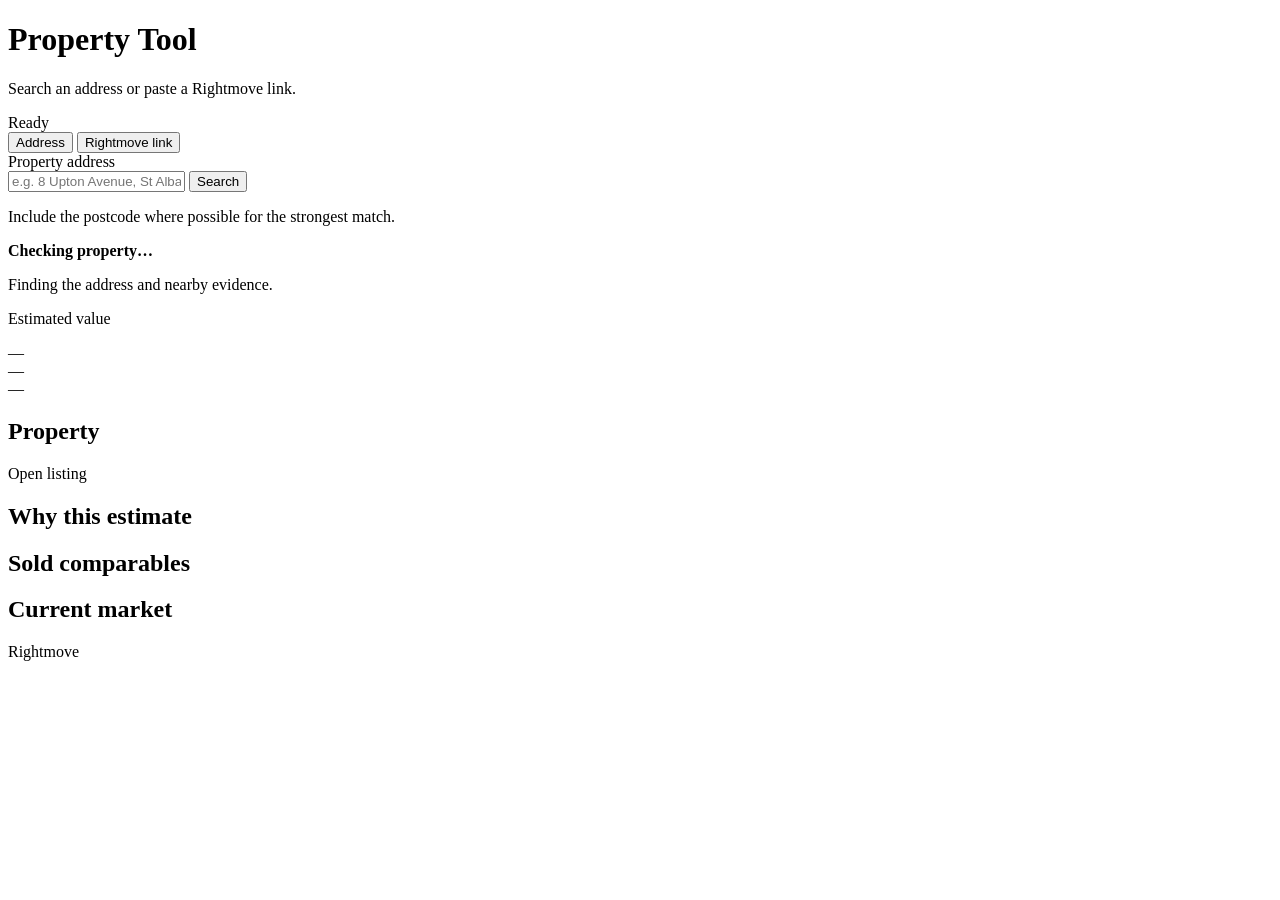
==== index.html @ b14921f9 "Add mobile Property Tool interface" ====
<!doctype html>
<html lang="en">
<head>
  <meta charset="utf-8" />
  <meta name="viewport" content="width=device-width,initial-scale=1,viewport-fit=cover" />
  <meta name="theme-color" content="#111827" />
  <meta name="apple-mobile-web-app-capable" content="yes" />
  <meta name="apple-mobile-web-app-status-bar-style" content="default" />
  <meta name="apple-mobile-web-app-title" content="Property Tool" />
  <title>Property Tool</title>
  <link rel="stylesheet" href="styles.css" />
</head>
<body>
  <main class="shell">
    <header class="topbar">
      <div>
        <h1>Property Tool</h1>
        <p>Search an address or paste a Rightmove link.</p>
      </div>
      <span class="status-pill" id="appStatus">Ready</span>
    </header>

    <section class="search-card">
      <div class="mode-tabs" role="tablist">
        <button class="mode-tab active" data-mode="address" type="button">Address</button>
        <button class="mode-tab" data-mode="rightmove" type="button">Rightmove link</button>
      </div>

      <form id="searchForm">
        <label id="inputLabel" for="searchInput">Property address</label>
        <div class="search-row">
          <input id="searchInput" autocomplete="street-address" autocapitalize="words" placeholder="e.g. 8 Upton Avenue, St Albans, AL3 5EW" />
          <button class="primary" id="searchButton" type="submit">Search</button>
        </div>
      </form>
      <div id="suggestions" class="suggestions hidden"></div>
      <p class="helper" id="helperText">Include the postcode where possible for the strongest match.</p>
    </section>

    <section id="loadingCard" class="card hidden">
      <div class="loader"></div>
      <div>
        <strong id="loadingTitle">Checking property…</strong>
        <p id="loadingText">Finding the address and nearby evidence.</p>
      </div>
    </section>

    <section id="errorCard" class="card error hidden"></section>

    <section id="results" class="results hidden">
      <article class="hero-card">
        <div>
          <p class="eyebrow">Estimated value</p>
          <div class="estimate" id="estimateMid">—</div>
          <div class="range" id="estimateRange">—</div>
        </div>
        <div class="confidence" id="confidence">—</div>
      </article>

      <article class="card">
        <div class="section-head">
          <h2 id="propertyAddress">Property</h2>
          <a id="sourceLink" class="text-link hidden" target="_blank" rel="noopener">Open listing</a>
        </div>
        <div class="facts" id="facts"></div>
      </article>

      <article class="card">
        <h2>Why this estimate</h2>
        <div id="explanation" class="copy"></div>
      </article>

      <article class="card">
        <div class="section-head"><h2>Sold comparables</h2><span id="compCount" class="muted"></span></div>
        <div id="comparables" class="comparables"></div>
      </article>

      <article class="card hidden" id="marketCard">
        <div class="section-head"><h2>Current market</h2><span class="muted">Rightmove</span></div>
        <div id="marketListings" class="comparables"></div>
      </article>
    </section>
  </main>
  <script src="app.js" defer></script>
</body>
</html>
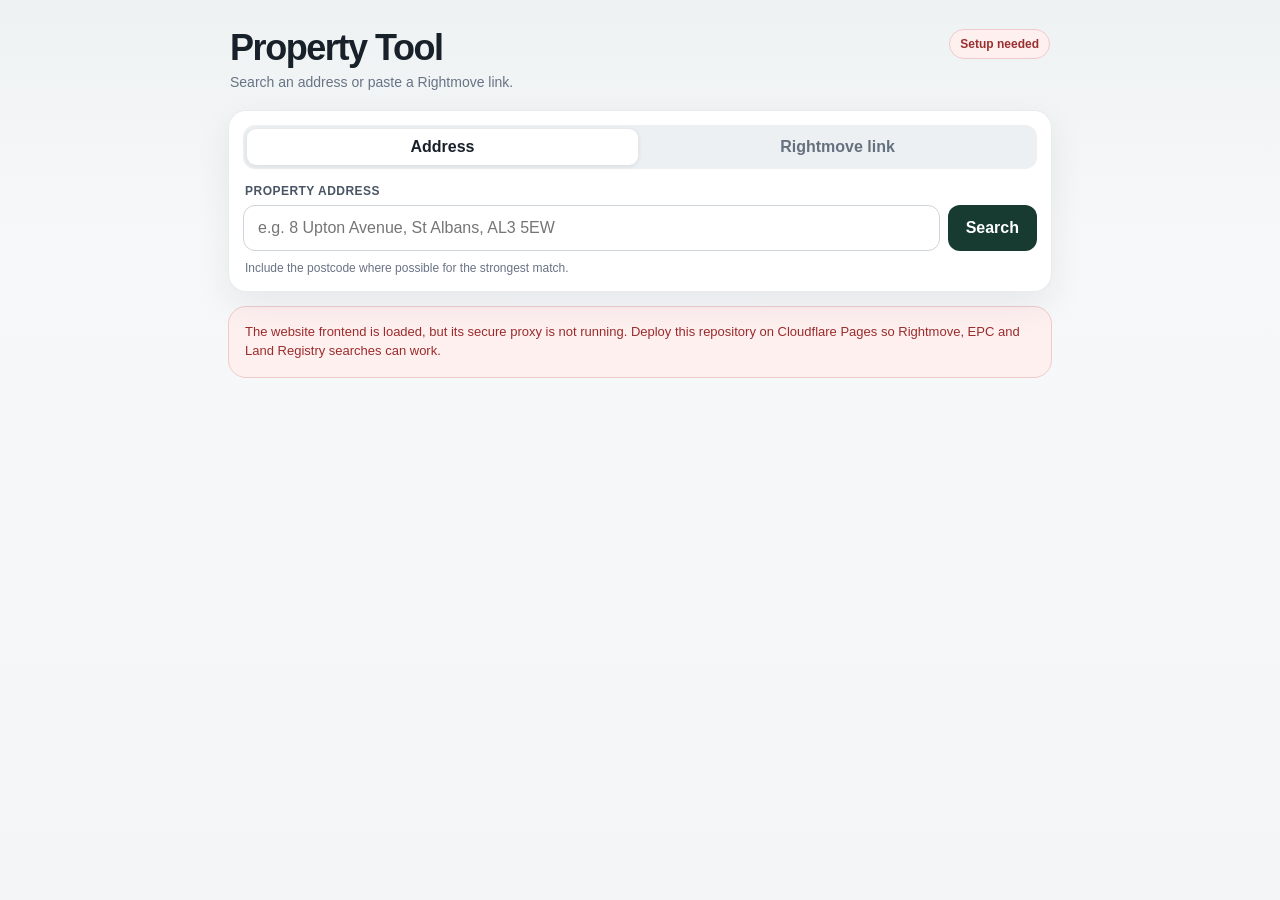
==== commit c7832ed0: "Load safe valuation helper" ====
--- a/index.html
+++ b/index.html
@@ -82,5 +82,6 @@
     </section>
   </main>
   <script src="app.js" defer></script>
+  <script src="valuation-utils.js" defer></script>
 </body>
 </html>
--- a/styles.css
+++ b/styles.css
@@ -0,0 +1,113 @@
+:root {
+  font-family: Inter, ui-sans-serif, -apple-system, BlinkMacSystemFont, "Segoe UI", sans-serif;
+  color: #18202a;
+  background: #f3f5f7;
+  font-synthesis: none;
+  --ink: #18202a;
+  --muted: #687385;
+  --line: #dce1e7;
+  --card: #ffffff;
+  --accent: #173a31;
+  --accent-soft: #e9f1ee;
+  --danger: #9c2c2c;
+  --danger-soft: #fff0f0;
+  --shadow: 0 12px 35px rgba(23, 33, 45, .08);
+}
+
+* { box-sizing: border-box; }
+html { min-height: 100%; background: #f3f5f7; }
+body { margin: 0; min-height: 100vh; background: linear-gradient(180deg, #eef2f2 0, #f7f8f9 240px, #f3f5f7 100%); color: var(--ink); }
+button, input { font: inherit; }
+a { color: inherit; }
+.hidden { display: none !important; }
+
+.shell { width: min(100%, 860px); margin: 0 auto; padding: max(22px, env(safe-area-inset-top)) 18px max(34px, env(safe-area-inset-bottom)); }
+.topbar { display: flex; align-items: flex-start; justify-content: space-between; gap: 16px; padding: 7px 2px 20px; }
+.topbar h1 { margin: 0; font-size: clamp(26px, 6vw, 36px); letter-spacing: -.04em; line-height: 1.05; }
+.topbar p { margin: 7px 0 0; color: var(--muted); font-size: 14px; }
+.status-pill { flex: 0 0 auto; padding: 7px 10px; border: 1px solid var(--line); background: rgba(255,255,255,.72); border-radius: 999px; color: var(--muted); font-size: 12px; font-weight: 750; }
+.status-pill.good { background: #e8f5ee; border-color: #c6e4d4; color: #1f684b; }
+.status-pill.loading { background: #fff7df; border-color: #ead9a3; color: #7e6519; }
+.status-pill.bad { background: #fff0f0; border-color: #efcaca; color: #9a2f2f; }
+
+.search-card, .card, .hero-card { background: var(--card); border: 1px solid rgba(24,32,42,.09); border-radius: 18px; box-shadow: var(--shadow); }
+.search-card { position: relative; padding: 14px; margin-bottom: 14px; }
+.mode-tabs { display: grid; grid-template-columns: 1fr 1fr; gap: 4px; background: #edf0f2; padding: 4px; border-radius: 12px; margin-bottom: 15px; }
+.mode-tab { border: 0; background: transparent; color: #667180; padding: 9px 12px; border-radius: 9px; cursor: pointer; font-weight: 760; }
+.mode-tab.active { background: white; color: var(--ink); box-shadow: 0 1px 5px rgba(20,30,40,.1); }
+label { display: block; margin: 0 0 7px 2px; color: #495564; font-size: 12px; font-weight: 800; text-transform: uppercase; letter-spacing: .04em; }
+.search-row { display: flex; gap: 8px; }
+.search-row input { width: 100%; min-width: 0; border: 1px solid #cfd5dc; border-radius: 12px; padding: 13px 14px; background: #fff; color: var(--ink); outline: none; }
+.search-row input:focus { border-color: #7c9d92; box-shadow: 0 0 0 3px rgba(48,92,78,.1); }
+.primary { flex: 0 0 auto; border: 0; border-radius: 12px; padding: 12px 18px; background: var(--accent); color: white; font-weight: 820; cursor: pointer; }
+.primary:active { transform: translateY(1px); }
+.helper { margin: 9px 2px 0; color: var(--muted); font-size: 12px; line-height: 1.45; }
+
+.suggestions { position: absolute; z-index: 20; top: calc(100% - 8px); left: 14px; right: 14px; padding: 5px; background: white; border: 1px solid var(--line); border-radius: 14px; box-shadow: 0 20px 45px rgba(20,30,40,.16); max-height: 360px; overflow: auto; }
+.suggestion { width: 100%; display: grid; grid-template-columns: 28px 1fr; gap: 8px; align-items: start; text-align: left; border: 0; background: transparent; border-radius: 10px; padding: 10px; color: var(--ink); cursor: pointer; }
+.suggestion:hover, .suggestion:focus { background: #f2f5f4; outline: none; }
+.suggestion .pin { color: #4f6e64; font-size: 18px; line-height: 1.1; }
+.suggestion strong, .suggestion small { display: block; }
+.suggestion strong { font-size: 13px; line-height: 1.35; }
+.suggestion small { color: var(--muted); font-size: 11px; line-height: 1.4; margin-top: 2px; }
+
+.card { padding: 16px; margin: 12px 0; }
+.card.error { border-color: #efcaca; background: var(--danger-soft); color: var(--danger); box-shadow: none; font-size: 13px; line-height: 1.45; }
+#loadingCard { display: flex; gap: 13px; align-items: center; }
+#loadingCard strong { display: block; font-size: 14px; }
+#loadingCard p { margin: 3px 0 0; color: var(--muted); font-size: 12px; }
+.loader { width: 24px; height: 24px; flex: 0 0 auto; border: 3px solid #dbe5e1; border-top-color: var(--accent); border-radius: 50%; animation: spin .85s linear infinite; }
+@keyframes spin { to { transform: rotate(360deg); } }
+
+.results { padding-bottom: 30px; }
+.hero-card { display: flex; justify-content: space-between; gap: 18px; align-items: flex-start; padding: 19px 18px; background: linear-gradient(145deg, #16372f, #244c40); color: white; }
+.eyebrow { margin: 0 0 5px; text-transform: uppercase; letter-spacing: .08em; font-size: 10px; font-weight: 850; opacity: .72; }
+.estimate { font-size: clamp(30px, 8vw, 45px); line-height: 1; font-weight: 850; letter-spacing: -.045em; }
+.range { margin-top: 7px; color: rgba(255,255,255,.76); font-size: 12px; }
+.confidence { flex: 0 0 auto; border: 1px solid rgba(255,255,255,.24); background: rgba(255,255,255,.1); padding: 8px 10px; border-radius: 999px; font-size: 11px; font-weight: 800; white-space: nowrap; }
+.confidence.high { background: rgba(193, 240, 213, .17); }
+.confidence.medium { background: rgba(255, 232, 170, .16); }
+
+.section-head { display: flex; justify-content: space-between; gap: 12px; align-items: start; }
+h2 { margin: 0 0 13px; font-size: 16px; letter-spacing: -.02em; }
+.text-link { color: #286652; font-size: 12px; font-weight: 800; text-decoration: none; white-space: nowrap; }
+.copy { color: #4f5a69; font-size: 13px; line-height: 1.6; }
+.copy p { margin: 0 0 8px; }
+.copy p:last-child { margin-bottom: 0; }
+.muted { color: var(--muted); font-size: 12px; }
+
+.facts { display: grid; grid-template-columns: repeat(2, minmax(0, 1fr)); gap: 8px; }
+.fact { min-width: 0; position: relative; padding: 11px 12px; border: 1px solid #e5e8ec; border-radius: 12px; background: #fafbfb; }
+.fact span { display: block; color: var(--muted); font-size: 10px; text-transform: uppercase; letter-spacing: .05em; font-weight: 800; margin-bottom: 3px; }
+.fact strong { display: block; font-size: 13px; line-height: 1.35; overflow-wrap: anywhere; }
+.fact .fact-link { position: absolute; top: 10px; right: 10px; font-size: 10px; color: #286652; font-weight: 850; text-decoration: none; }
+
+.comparables { display: grid; gap: 8px; }
+.comp { display: flex; justify-content: space-between; gap: 14px; align-items: center; padding: 11px 12px; border: 1px solid #e5e8ec; border-radius: 12px; background: #fbfcfc; text-decoration: none; }
+.comp > div:first-child { min-width: 0; }
+.comp strong { display: block; font-size: 12px; line-height: 1.35; }
+.comp span { display: block; color: var(--muted); font-size: 10px; margin-top: 3px; }
+.comp-money { flex: 0 0 auto; text-align: right; }
+.comp-money strong { font-size: 13px; }
+.comp.market:hover { border-color: #abc2b9; background: #f5f9f7; }
+
+@media (max-width: 580px) {
+  .shell { padding-left: 12px; padding-right: 12px; }
+  .topbar { padding-bottom: 15px; }
+  .topbar p { max-width: 230px; }
+  .search-row { display: grid; grid-template-columns: minmax(0, 1fr) auto; }
+  .primary { padding-inline: 15px; }
+  .hero-card { align-items: flex-end; }
+  .confidence { padding: 7px 8px; font-size: 10px; }
+  .facts { grid-template-columns: 1fr 1fr; }
+  .comp { align-items: flex-start; }
+}
+
+@media (max-width: 400px) {
+  .facts { grid-template-columns: 1fr; }
+  .search-row { grid-template-columns: 1fr; }
+  .primary { width: 100%; }
+  .suggestions { top: calc(100% - 6px); }
+  .hero-card { display: block; }
+  .confidence { display: inline-block; margin-top: 14px; }
+}
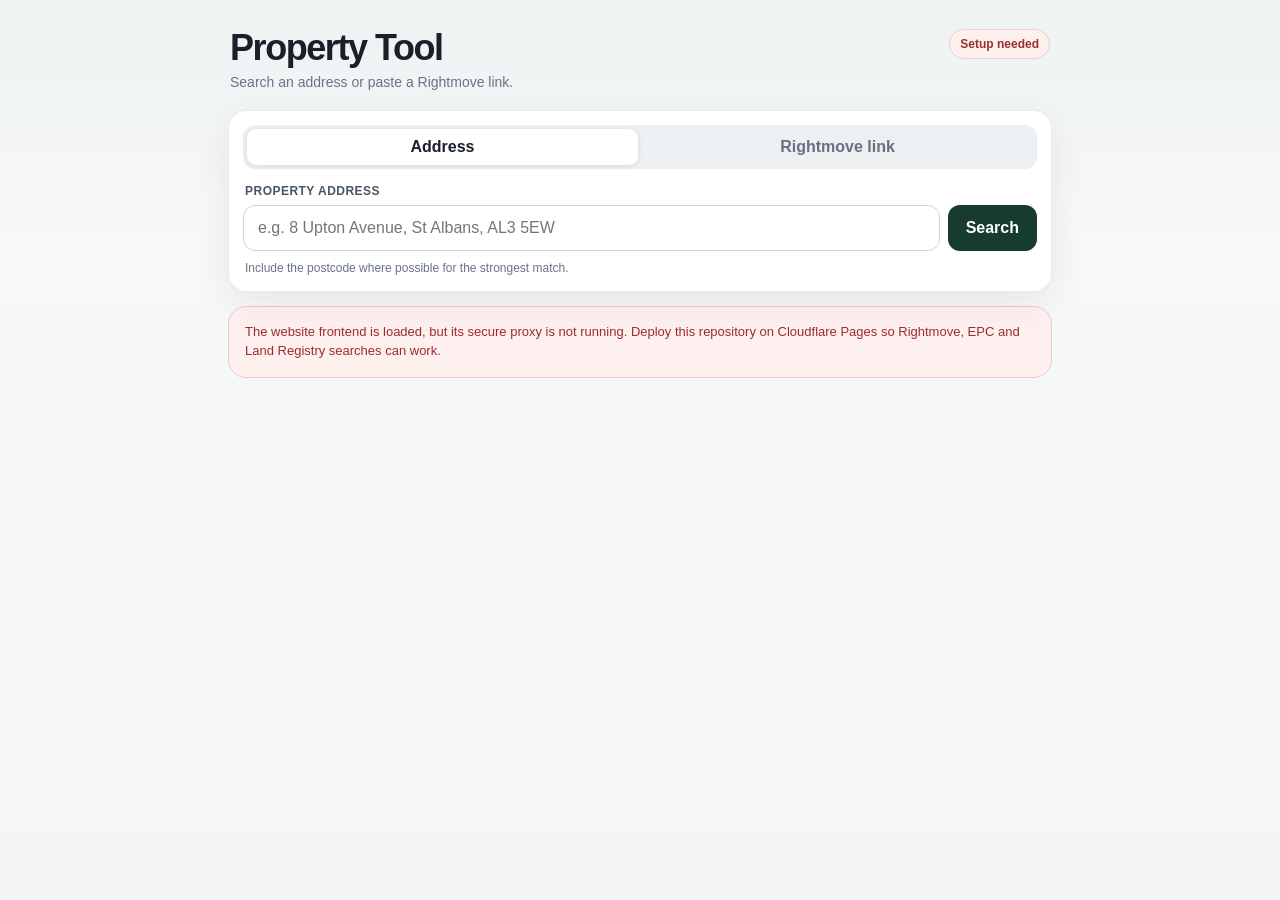
==== commit cdbc2a3b: "Use precise address geocoding upgrade" ====
--- a/index.html
+++ b/index.html
@@ -65,6 +65,39 @@
         <div class="facts" id="facts"></div>
       </article>
 
+      <article class="card local-card">
+        <div class="section-head">
+          <div>
+            <h2>School Catchment</h2>
+            <span class="muted">Same distance checks as the extension</span>
+          </div>
+        </div>
+        <div id="schoolCatchments" class="local-list">
+          <p class="muted">Choose a property to check catchments.</p>
+        </div>
+      </article>
+
+      <article class="card local-card">
+        <div class="section-head">
+          <div>
+            <h2>Searches</h2>
+            <span class="muted">Flood, conservation, Article 4, listed, green belt and tree protection</span>
+          </div>
+        </div>
+        <div id="propertyChecksStatus" class="muted">Choose a property to run searches.</div>
+        <div id="propertyChecks" class="check-list"></div>
+      </article>
+
+      <article class="card shade-card">
+        <div class="section-head">
+          <div>
+            <h2>Shade Map</h2>
+            <span id="shadeMapAddress" class="muted">Choose a property first</span>
+          </div>
+          <a id="shadeMapLink" class="text-link disabled" target="_blank" rel="noopener" aria-disabled="true">Open map</a>
+        </div>
+      </article>
+
       <article class="card">
         <h2>Why this estimate</h2>
         <div id="explanation" class="copy"></div>
@@ -82,6 +115,9 @@
     </section>
   </main>
   <script src="app.js" defer></script>
+  <script src="property-extras.js" defer></script>
+  <script src="search-upgrades.js" defer></script>
+  <script src="precision-fix.js" defer></script>
   <script src="valuation-utils.js" defer></script>
 </body>
 </html>
--- a/styles.css
+++ b/styles.css
@@ -111,3 +111,33 @@
   .hero-card { display: block; }
   .confidence { display: inline-block; margin-top: 14px; }
 }
+
+.local-card .section-head { align-items: flex-start; }
+.local-card .section-head > div { min-width: 0; }
+.local-card h2 { margin-bottom: 3px; }
+.local-list, .check-list { display: grid; gap: 8px; margin-top: 12px; }
+.local-row, .check-row { display: grid; grid-template-columns: 26px minmax(0, 1fr) auto; gap: 9px; align-items: center; padding: 10px 11px; border: 1px solid #e5e8ec; border-radius: 12px; background: #fbfcfc; }
+.local-row strong, .check-row strong { display: block; font-size: 12px; line-height: 1.3; }
+.local-row small, .check-row small, .check-row em { display: block; color: var(--muted); font-size: 10px; line-height: 1.45; margin-top: 2px; font-style: normal; }
+.check-row em { display: none; }
+.check-row:hover em { display: block; }
+.local-dot { width: 24px; height: 24px; display: grid; place-items: center; border-radius: 50%; font-size: 12px; font-weight: 900; }
+.local-dot.good { background: #e7f5ed; color: #1d6a48; }
+.local-dot.bad { background: #fff0f0; color: #9a3030; }
+.local-result { font-size: 11px; font-weight: 900; letter-spacing: .04em; }
+.local-result.good { color: #1d6a48; }
+.local-result.bad { color: #9a3030; }
+.check-row { grid-template-columns: 12px minmax(0,1fr); align-items: start; }
+.check-dot { width: 9px; height: 9px; border-radius: 50%; margin-top: 3px; background: #a7b0bc; }
+.check-dot.good { background: #2a9a67; }
+.check-dot.warn { background: #c78a22; }
+.check-dot.bad { background: #c64848; }
+.shade-card .section-head { align-items: center; }
+.text-link.disabled { opacity: .45; pointer-events: none; text-decoration: none; }
+.fact strong { padding-right: 0; }
+.fact:has(.fact-link) strong { padding-right: 54px; }
+
+@media (max-width: 480px) {
+  .local-row { grid-template-columns: 24px minmax(0,1fr) auto; }
+  .local-row small { font-size: 9.5px; }
+}
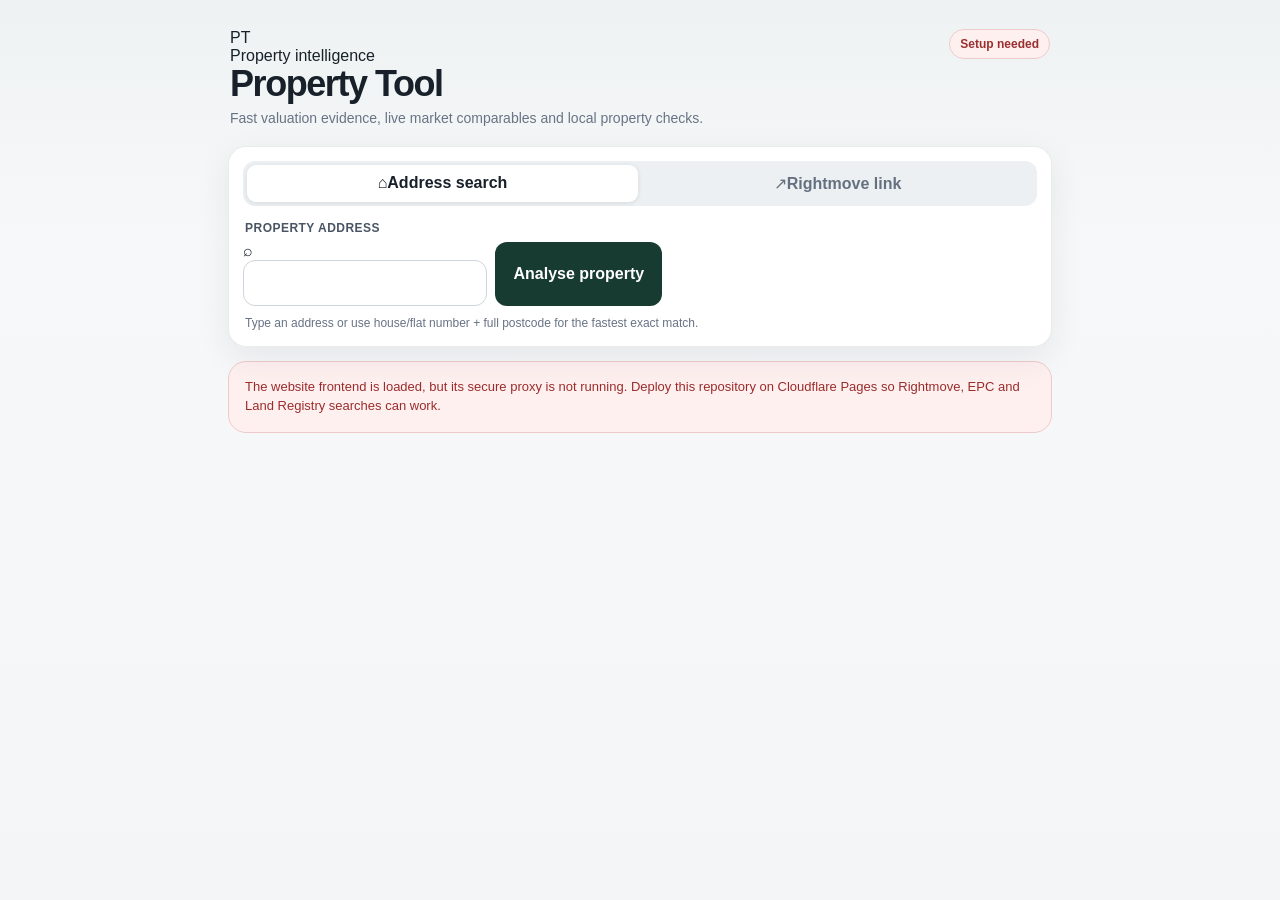
==== commit a6b45495: "Redesign property tool interface and load v3 upgrades" ====
--- a/index.html
+++ b/index.html
@@ -3,7 +3,7 @@
 <head>
   <meta charset="utf-8" />
   <meta name="viewport" content="width=device-width,initial-scale=1,viewport-fit=cover" />
-  <meta name="theme-color" content="#111827" />
+  <meta name="theme-color" content="#0b1220" />
   <meta name="apple-mobile-web-app-capable" content="yes" />
   <meta name="apple-mobile-web-app-status-bar-style" content="default" />
   <meta name="apple-mobile-web-app-title" content="Property Tool" />
@@ -11,113 +11,154 @@
   <link rel="stylesheet" href="styles.css" />
 </head>
 <body>
+  <div class="ambient ambient-one"></div>
+  <div class="ambient ambient-two"></div>
   <main class="shell">
     <header class="topbar">
-      <div>
-        <h1>Property Tool</h1>
-        <p>Search an address or paste a Rightmove link.</p>
+      <div class="brand-lockup">
+        <div class="brand-mark">PT</div>
+        <div>
+          <div class="brand-kicker">Property intelligence</div>
+          <h1>Property Tool</h1>
+          <p>Fast valuation evidence, live market comparables and local property checks.</p>
+        </div>
       </div>
       <span class="status-pill" id="appStatus">Ready</span>
     </header>
 
-    <section class="search-card">
-      <div class="mode-tabs" role="tablist">
-        <button class="mode-tab active" data-mode="address" type="button">Address</button>
-        <button class="mode-tab" data-mode="rightmove" type="button">Rightmove link</button>
+    <section class="search-card hero-search">
+      <div class="mode-tabs" role="tablist" aria-label="Search mode">
+        <button class="mode-tab active" data-mode="address" type="button"><span>⌂</span>Address search</button>
+        <button class="mode-tab" data-mode="rightmove" type="button"><span>↗</span>Rightmove link</button>
       </div>
 
       <form id="searchForm">
         <label id="inputLabel" for="searchInput">Property address</label>
         <div class="search-row">
-          <input id="searchInput" autocomplete="street-address" autocapitalize="words" placeholder="e.g. 8 Upton Avenue, St Albans, AL3 5EW" />
-          <button class="primary" id="searchButton" type="submit">Search</button>
+          <div class="search-input-wrap">
+            <span class="search-icon">⌕</span>
+            <input id="searchInput" autocomplete="street-address" autocapitalize="words" aria-describedby="helperText" />
+          </div>
+          <button class="primary" id="searchButton" type="submit">Analyse property</button>
         </div>
       </form>
       <div id="suggestions" class="suggestions hidden"></div>
-      <p class="helper" id="helperText">Include the postcode where possible for the strongest match.</p>
+      <p class="helper" id="helperText">Type an address or use house/flat number + full postcode for the fastest exact match.</p>
     </section>
 
-    <section id="loadingCard" class="card hidden">
+    <section id="loadingCard" class="card loading-card hidden">
       <div class="loader"></div>
       <div>
         <strong id="loadingTitle">Checking property…</strong>
         <p id="loadingText">Finding the address and nearby evidence.</p>
       </div>
+      <div class="loading-pulse"></div>
     </section>
 
     <section id="errorCard" class="card error hidden"></section>
 
     <section id="results" class="results hidden">
-      <article class="hero-card">
-        <div>
-          <p class="eyebrow">Estimated value</p>
+      <nav class="result-nav" aria-label="Property result sections">
+        <a href="#overview">Overview</a>
+        <a href="#sold-comps">Sold comps</a>
+        <a href="#marketCard">Live market</a>
+        <a href="#local-checks">Local checks</a>
+      </nav>
+
+      <article class="hero-card" id="overview">
+        <div class="valuation-block">
+          <p class="eyebrow">Evidence-led estimate</p>
           <div class="estimate" id="estimateMid">—</div>
           <div class="range" id="estimateRange">—</div>
         </div>
         <div class="confidence" id="confidence">—</div>
       </article>
 
-      <article class="card">
-        <div class="section-head">
-          <h2 id="propertyAddress">Property</h2>
-          <a id="sourceLink" class="text-link hidden" target="_blank" rel="noopener">Open listing</a>
+      <article class="card property-card">
+        <div class="section-head property-head">
+          <div>
+            <div class="section-kicker">Property profile</div>
+            <h2 id="propertyAddress">Property</h2>
+            <div id="profileMeta" class="profile-meta"></div>
+          </div>
+          <a id="sourceLink" class="text-link hidden" target="_blank" rel="noopener">Open listing ↗</a>
         </div>
         <div class="facts" id="facts"></div>
       </article>
 
-      <article class="card local-card">
+      <article class="card evidence-card" id="sold-comps">
         <div class="section-head">
           <div>
-            <h2>School Catchment</h2>
-            <span class="muted">Same distance checks as the extension</span>
+            <div class="section-kicker">Completed sales</div>
+            <h2>Sold comparables</h2>
+            <p class="section-copy">Ranked by street/postcode, property type, floor area and recency.</p>
           </div>
+          <span id="compCount" class="count-pill"></span>
         </div>
-        <div id="schoolCatchments" class="local-list">
-          <p class="muted">Choose a property to check catchments.</p>
-        </div>
+        <div id="comparables" class="comparables"></div>
       </article>
 
-      <article class="card local-card">
+      <article class="card market-card hidden" id="marketCard">
         <div class="section-head">
           <div>
-            <h2>Searches</h2>
-            <span class="muted">Flood, conservation, Article 4, listed, green belt and tree protection</span>
+            <div class="section-kicker">Current competition</div>
+            <h2>Live &amp; SSTC market</h2>
+            <p id="marketSummary" class="section-copy">Rightmove properties ranked for similarity.</p>
           </div>
+          <span class="source-pill">Rightmove</span>
         </div>
-        <div id="propertyChecksStatus" class="muted">Choose a property to run searches.</div>
-        <div id="propertyChecks" class="check-list"></div>
+        <div id="marketListings" class="comparables"></div>
       </article>
+
+      <section class="local-grid" id="local-checks">
+        <article class="card local-card">
+          <div class="section-head">
+            <div>
+              <div class="section-kicker">Education</div>
+              <h2>School catchment</h2>
+              <span class="muted">Distance checks used by the extension</span>
+            </div>
+          </div>
+          <div id="schoolCatchments" class="local-list">
+            <p class="muted">Choose a property to check catchments.</p>
+          </div>
+        </article>
+
+        <article class="card local-card">
+          <div class="section-head">
+            <div>
+              <div class="section-kicker">Constraints</div>
+              <h2>Property searches</h2>
+              <span class="muted">Flood, conservation, Article 4, listed, green belt and trees</span>
+            </div>
+          </div>
+          <div id="propertyChecksStatus" class="muted">Choose a property to run searches.</div>
+          <div id="propertyChecks" class="check-list"></div>
+        </article>
+      </section>
 
       <article class="card shade-card">
         <div class="section-head">
           <div>
-            <h2>Shade Map</h2>
+            <div class="section-kicker">Site context</div>
+            <h2>Shade map</h2>
             <span id="shadeMapAddress" class="muted">Choose a property first</span>
           </div>
-          <a id="shadeMapLink" class="text-link disabled" target="_blank" rel="noopener" aria-disabled="true">Open map</a>
+          <a id="shadeMapLink" class="text-link disabled" target="_blank" rel="noopener" aria-disabled="true">Open map ↗</a>
         </div>
       </article>
 
-      <article class="card">
+      <article class="card methodology-card">
+        <div class="section-kicker">Methodology</div>
         <h2>Why this estimate</h2>
         <div id="explanation" class="copy"></div>
-      </article>
-
-      <article class="card">
-        <div class="section-head"><h2>Sold comparables</h2><span id="compCount" class="muted"></span></div>
-        <div id="comparables" class="comparables"></div>
-      </article>
-
-      <article class="card hidden" id="marketCard">
-        <div class="section-head"><h2>Current market</h2><span class="muted">Rightmove</span></div>
-        <div id="marketListings" class="comparables"></div>
       </article>
     </section>
   </main>
   <script src="app.js" defer></script>
   <script src="property-extras.js" defer></script>
   <script src="search-upgrades.js" defer></script>
-  <script src="precision-fix.js" defer></script>
+  <script src="pro-upgrades.js" defer></script>
   <script src="valuation-utils.js" defer></script>
 </body>
 </html>
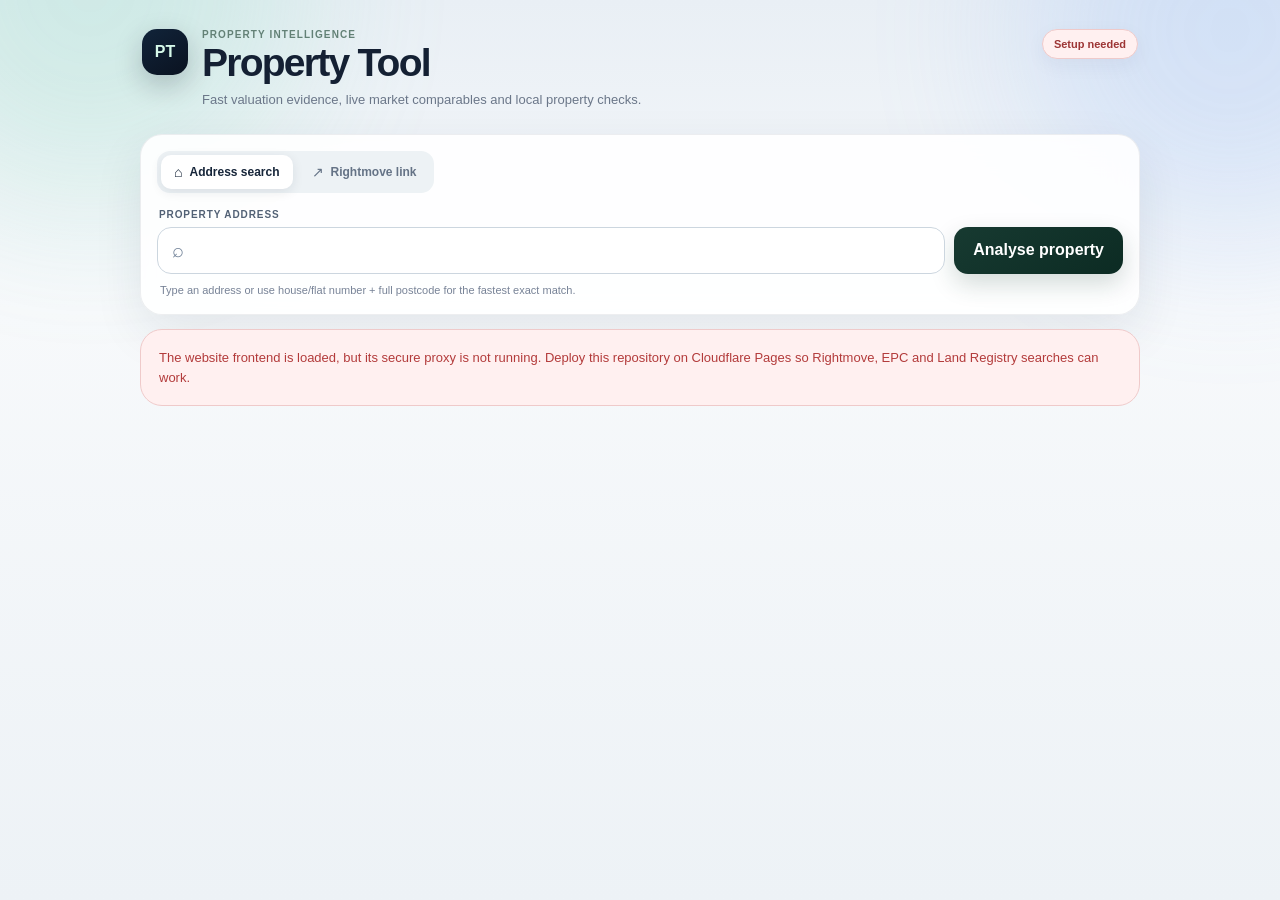
==== commit f215fbf1: "Load modular v3 performance and valuation layers" ====
--- a/index.html
+++ b/index.html
@@ -158,7 +158,9 @@
   <script src="app.js" defer></script>
   <script src="property-extras.js" defer></script>
   <script src="search-upgrades.js" defer></script>
-  <script src="pro-upgrades.js" defer></script>
+  <script src="pro-search.js" defer></script>
+  <script src="pro-valuation.js" defer></script>
+  <script src="pro-render.js" defer></script>
   <script src="valuation-utils.js" defer></script>
 </body>
 </html>
--- a/styles.css
+++ b/styles.css
@@ -1,143 +1,26 @@
-:root {
-  font-family: Inter, ui-sans-serif, -apple-system, BlinkMacSystemFont, "Segoe UI", sans-serif;
-  color: #18202a;
-  background: #f3f5f7;
-  font-synthesis: none;
-  --ink: #18202a;
-  --muted: #687385;
-  --line: #dce1e7;
-  --card: #ffffff;
-  --accent: #173a31;
-  --accent-soft: #e9f1ee;
-  --danger: #9c2c2c;
-  --danger-soft: #fff0f0;
-  --shadow: 0 12px 35px rgba(23, 33, 45, .08);
+:root{
+  font-family:Inter,ui-sans-serif,-apple-system,BlinkMacSystemFont,"Segoe UI",sans-serif;
+  color:#142033;background:#eef2f6;font-synthesis:none;
+  --ink:#142033;--muted:#6b7789;--line:#dce3ea;--card:rgba(255,255,255,.94);
+  --navy:#0b1220;--navy2:#142238;--green:#19a775;--green2:#0d6d4c;--softgreen:#e8f7f1;
+  --blue:#3577f0;--softblue:#edf4ff;--danger:#b33b3b;--softdanger:#fff0f0;
+  --amber:#a66a08;--softamber:#fff6df;--shadow:0 18px 50px rgba(26,42,66,.09);
 }
-
-* { box-sizing: border-box; }
-html { min-height: 100%; background: #f3f5f7; }
-body { margin: 0; min-height: 100vh; background: linear-gradient(180deg, #eef2f2 0, #f7f8f9 240px, #f3f5f7 100%); color: var(--ink); }
-button, input { font: inherit; }
-a { color: inherit; }
-.hidden { display: none !important; }
-
-.shell { width: min(100%, 860px); margin: 0 auto; padding: max(22px, env(safe-area-inset-top)) 18px max(34px, env(safe-area-inset-bottom)); }
-.topbar { display: flex; align-items: flex-start; justify-content: space-between; gap: 16px; padding: 7px 2px 20px; }
-.topbar h1 { margin: 0; font-size: clamp(26px, 6vw, 36px); letter-spacing: -.04em; line-height: 1.05; }
-.topbar p { margin: 7px 0 0; color: var(--muted); font-size: 14px; }
-.status-pill { flex: 0 0 auto; padding: 7px 10px; border: 1px solid var(--line); background: rgba(255,255,255,.72); border-radius: 999px; color: var(--muted); font-size: 12px; font-weight: 750; }
-.status-pill.good { background: #e8f5ee; border-color: #c6e4d4; color: #1f684b; }
-.status-pill.loading { background: #fff7df; border-color: #ead9a3; color: #7e6519; }
-.status-pill.bad { background: #fff0f0; border-color: #efcaca; color: #9a2f2f; }
-
-.search-card, .card, .hero-card { background: var(--card); border: 1px solid rgba(24,32,42,.09); border-radius: 18px; box-shadow: var(--shadow); }
-.search-card { position: relative; padding: 14px; margin-bottom: 14px; }
-.mode-tabs { display: grid; grid-template-columns: 1fr 1fr; gap: 4px; background: #edf0f2; padding: 4px; border-radius: 12px; margin-bottom: 15px; }
-.mode-tab { border: 0; background: transparent; color: #667180; padding: 9px 12px; border-radius: 9px; cursor: pointer; font-weight: 760; }
-.mode-tab.active { background: white; color: var(--ink); box-shadow: 0 1px 5px rgba(20,30,40,.1); }
-label { display: block; margin: 0 0 7px 2px; color: #495564; font-size: 12px; font-weight: 800; text-transform: uppercase; letter-spacing: .04em; }
-.search-row { display: flex; gap: 8px; }
-.search-row input { width: 100%; min-width: 0; border: 1px solid #cfd5dc; border-radius: 12px; padding: 13px 14px; background: #fff; color: var(--ink); outline: none; }
-.search-row input:focus { border-color: #7c9d92; box-shadow: 0 0 0 3px rgba(48,92,78,.1); }
-.primary { flex: 0 0 auto; border: 0; border-radius: 12px; padding: 12px 18px; background: var(--accent); color: white; font-weight: 820; cursor: pointer; }
-.primary:active { transform: translateY(1px); }
-.helper { margin: 9px 2px 0; color: var(--muted); font-size: 12px; line-height: 1.45; }
-
-.suggestions { position: absolute; z-index: 20; top: calc(100% - 8px); left: 14px; right: 14px; padding: 5px; background: white; border: 1px solid var(--line); border-radius: 14px; box-shadow: 0 20px 45px rgba(20,30,40,.16); max-height: 360px; overflow: auto; }
-.suggestion { width: 100%; display: grid; grid-template-columns: 28px 1fr; gap: 8px; align-items: start; text-align: left; border: 0; background: transparent; border-radius: 10px; padding: 10px; color: var(--ink); cursor: pointer; }
-.suggestion:hover, .suggestion:focus { background: #f2f5f4; outline: none; }
-.suggestion .pin { color: #4f6e64; font-size: 18px; line-height: 1.1; }
-.suggestion strong, .suggestion small { display: block; }
-.suggestion strong { font-size: 13px; line-height: 1.35; }
-.suggestion small { color: var(--muted); font-size: 11px; line-height: 1.4; margin-top: 2px; }
-
-.card { padding: 16px; margin: 12px 0; }
-.card.error { border-color: #efcaca; background: var(--danger-soft); color: var(--danger); box-shadow: none; font-size: 13px; line-height: 1.45; }
-#loadingCard { display: flex; gap: 13px; align-items: center; }
-#loadingCard strong { display: block; font-size: 14px; }
-#loadingCard p { margin: 3px 0 0; color: var(--muted); font-size: 12px; }
-.loader { width: 24px; height: 24px; flex: 0 0 auto; border: 3px solid #dbe5e1; border-top-color: var(--accent); border-radius: 50%; animation: spin .85s linear infinite; }
-@keyframes spin { to { transform: rotate(360deg); } }
-
-.results { padding-bottom: 30px; }
-.hero-card { display: flex; justify-content: space-between; gap: 18px; align-items: flex-start; padding: 19px 18px; background: linear-gradient(145deg, #16372f, #244c40); color: white; }
-.eyebrow { margin: 0 0 5px; text-transform: uppercase; letter-spacing: .08em; font-size: 10px; font-weight: 850; opacity: .72; }
-.estimate { font-size: clamp(30px, 8vw, 45px); line-height: 1; font-weight: 850; letter-spacing: -.045em; }
-.range { margin-top: 7px; color: rgba(255,255,255,.76); font-size: 12px; }
-.confidence { flex: 0 0 auto; border: 1px solid rgba(255,255,255,.24); background: rgba(255,255,255,.1); padding: 8px 10px; border-radius: 999px; font-size: 11px; font-weight: 800; white-space: nowrap; }
-.confidence.high { background: rgba(193, 240, 213, .17); }
-.confidence.medium { background: rgba(255, 232, 170, .16); }
-
-.section-head { display: flex; justify-content: space-between; gap: 12px; align-items: start; }
-h2 { margin: 0 0 13px; font-size: 16px; letter-spacing: -.02em; }
-.text-link { color: #286652; font-size: 12px; font-weight: 800; text-decoration: none; white-space: nowrap; }
-.copy { color: #4f5a69; font-size: 13px; line-height: 1.6; }
-.copy p { margin: 0 0 8px; }
-.copy p:last-child { margin-bottom: 0; }
-.muted { color: var(--muted); font-size: 12px; }
-
-.facts { display: grid; grid-template-columns: repeat(2, minmax(0, 1fr)); gap: 8px; }
-.fact { min-width: 0; position: relative; padding: 11px 12px; border: 1px solid #e5e8ec; border-radius: 12px; background: #fafbfb; }
-.fact span { display: block; color: var(--muted); font-size: 10px; text-transform: uppercase; letter-spacing: .05em; font-weight: 800; margin-bottom: 3px; }
-.fact strong { display: block; font-size: 13px; line-height: 1.35; overflow-wrap: anywhere; }
-.fact .fact-link { position: absolute; top: 10px; right: 10px; font-size: 10px; color: #286652; font-weight: 850; text-decoration: none; }
-
-.comparables { display: grid; gap: 8px; }
-.comp { display: flex; justify-content: space-between; gap: 14px; align-items: center; padding: 11px 12px; border: 1px solid #e5e8ec; border-radius: 12px; background: #fbfcfc; text-decoration: none; }
-.comp > div:first-child { min-width: 0; }
-.comp strong { display: block; font-size: 12px; line-height: 1.35; }
-.comp span { display: block; color: var(--muted); font-size: 10px; margin-top: 3px; }
-.comp-money { flex: 0 0 auto; text-align: right; }
-.comp-money strong { font-size: 13px; }
-.comp.market:hover { border-color: #abc2b9; background: #f5f9f7; }
-
-@media (max-width: 580px) {
-  .shell { padding-left: 12px; padding-right: 12px; }
-  .topbar { padding-bottom: 15px; }
-  .topbar p { max-width: 230px; }
-  .search-row { display: grid; grid-template-columns: minmax(0, 1fr) auto; }
-  .primary { padding-inline: 15px; }
-  .hero-card { align-items: flex-end; }
-  .confidence { padding: 7px 8px; font-size: 10px; }
-  .facts { grid-template-columns: 1fr 1fr; }
-  .comp { align-items: flex-start; }
-}
-
-@media (max-width: 400px) {
-  .facts { grid-template-columns: 1fr; }
-  .search-row { grid-template-columns: 1fr; }
-  .primary { width: 100%; }
-  .suggestions { top: calc(100% - 6px); }
-  .hero-card { display: block; }
-  .confidence { display: inline-block; margin-top: 14px; }
-}
-
-.local-card .section-head { align-items: flex-start; }
-.local-card .section-head > div { min-width: 0; }
-.local-card h2 { margin-bottom: 3px; }
-.local-list, .check-list { display: grid; gap: 8px; margin-top: 12px; }
-.local-row, .check-row { display: grid; grid-template-columns: 26px minmax(0, 1fr) auto; gap: 9px; align-items: center; padding: 10px 11px; border: 1px solid #e5e8ec; border-radius: 12px; background: #fbfcfc; }
-.local-row strong, .check-row strong { display: block; font-size: 12px; line-height: 1.3; }
-.local-row small, .check-row small, .check-row em { display: block; color: var(--muted); font-size: 10px; line-height: 1.45; margin-top: 2px; font-style: normal; }
-.check-row em { display: none; }
-.check-row:hover em { display: block; }
-.local-dot { width: 24px; height: 24px; display: grid; place-items: center; border-radius: 50%; font-size: 12px; font-weight: 900; }
-.local-dot.good { background: #e7f5ed; color: #1d6a48; }
-.local-dot.bad { background: #fff0f0; color: #9a3030; }
-.local-result { font-size: 11px; font-weight: 900; letter-spacing: .04em; }
-.local-result.good { color: #1d6a48; }
-.local-result.bad { color: #9a3030; }
-.check-row { grid-template-columns: 12px minmax(0,1fr); align-items: start; }
-.check-dot { width: 9px; height: 9px; border-radius: 50%; margin-top: 3px; background: #a7b0bc; }
-.check-dot.good { background: #2a9a67; }
-.check-dot.warn { background: #c78a22; }
-.check-dot.bad { background: #c64848; }
-.shade-card .section-head { align-items: center; }
-.text-link.disabled { opacity: .45; pointer-events: none; text-decoration: none; }
-.fact strong { padding-right: 0; }
-.fact:has(.fact-link) strong { padding-right: 54px; }
-
-@media (max-width: 480px) {
-  .local-row { grid-template-columns: 24px minmax(0,1fr) auto; }
-  .local-row small { font-size: 9.5px; }
-}
+*{box-sizing:border-box}html{scroll-behavior:smooth;background:#edf2f6}body{margin:0;min-height:100vh;background:linear-gradient(180deg,#e9eff5 0,#f7f9fb 310px,#edf2f6 100%);color:var(--ink);overflow-x:hidden}button,input{font:inherit}a{color:inherit}.hidden{display:none!important}
+.ambient{position:fixed;border-radius:50%;filter:blur(80px);opacity:.22;pointer-events:none;z-index:0}.ambient-one{width:420px;height:420px;background:#76d8b3;top:-220px;left:-120px}.ambient-two{width:420px;height:420px;background:#83aef7;top:-180px;right:-160px}
+.shell{position:relative;z-index:1;width:min(100%,1040px);margin:0 auto;padding:max(26px,env(safe-area-inset-top)) 20px max(46px,env(safe-area-inset-bottom))}
+.topbar{display:flex;align-items:flex-start;justify-content:space-between;gap:20px;padding:3px 2px 24px}.brand-lockup{display:flex;gap:14px;align-items:flex-start}.brand-mark{width:46px;height:46px;display:grid;place-items:center;border-radius:15px;background:linear-gradient(145deg,#11243a,#0a1220);color:#d6f9e9;font-weight:950;box-shadow:0 10px 28px rgba(10,18,32,.22)}.brand-kicker,.section-kicker{font-size:10px;font-weight:900;letter-spacing:.11em;text-transform:uppercase;color:#638176;margin-bottom:3px}.topbar h1{margin:0;font-size:clamp(28px,5vw,39px);line-height:1;letter-spacing:-.045em}.topbar p{margin:8px 0 0;color:var(--muted);font-size:13px;line-height:1.5;max-width:580px}.status-pill{flex:0 0 auto;padding:8px 11px;border-radius:999px;border:1px solid rgba(20,32,51,.11);background:rgba(255,255,255,.75);backdrop-filter:blur(12px);font-size:11px;font-weight:900;color:#667387;box-shadow:0 6px 20px rgba(30,45,70,.05)}.status-pill.good{background:#e8f7ef;border-color:#bfe7d4;color:#156648}.status-pill.loading{background:#fff8e5;border-color:#ead9a8;color:#8c6410}.status-pill.bad{background:#fff0f0;border-color:#efcaca;color:#9d3535}
+.search-card,.card,.hero-card{border:1px solid rgba(25,42,66,.08);border-radius:22px;background:var(--card);box-shadow:var(--shadow);backdrop-filter:blur(16px)}.hero-search{position:relative;padding:16px;margin-bottom:14px;background:rgba(255,255,255,.9)}
+.mode-tabs{display:flex;gap:6px;width:max-content;max-width:100%;padding:4px;background:#edf2f5;border-radius:13px;margin-bottom:16px}.mode-tab{display:flex;align-items:center;gap:7px;border:0;background:transparent;color:#657386;padding:9px 13px;border-radius:10px;font-weight:850;cursor:pointer;font-size:12px;white-space:nowrap}.mode-tab span{font-size:14px}.mode-tab.active{background:#fff;color:#17263a;box-shadow:0 3px 12px rgba(23,38,58,.09)}
+label{display:block;margin:0 0 7px 2px;color:#526175;font-size:10px;font-weight:900;text-transform:uppercase;letter-spacing:.09em}.search-row{display:grid;grid-template-columns:minmax(0,1fr) auto;gap:9px}.search-input-wrap{position:relative}.search-icon{position:absolute;left:15px;top:50%;transform:translateY(-50%);color:#708197;font-size:20px;pointer-events:none}.search-row input{width:100%;min-width:0;border:1px solid #ccd6df;border-radius:14px;padding:14px 15px 14px 43px;background:#fff;color:var(--ink);outline:none;font-size:15px}.search-row input:focus{border-color:#5ca98b;box-shadow:0 0 0 4px rgba(25,167,117,.1)}.primary{border:0;border-radius:14px;padding:12px 19px;background:linear-gradient(145deg,#173a31,#0c2b23);color:white;font-weight:900;cursor:pointer;box-shadow:0 10px 24px rgba(14,54,43,.18)}.primary:hover{filter:brightness(1.05)}.primary:active{transform:translateY(1px)}.helper{margin:9px 3px 0;color:#778397;font-size:11px;line-height:1.45}
+.suggestions{position:absolute;z-index:40;left:16px;right:16px;top:calc(100% - 9px);padding:6px;background:#fff;border:1px solid #dce3ea;border-radius:16px;box-shadow:0 24px 60px rgba(23,38,58,.17);max-height:390px;overflow:auto}.suggestion{width:100%;display:grid;grid-template-columns:30px 1fr;gap:9px;align-items:start;text-align:left;border:0;background:transparent;border-radius:11px;padding:10px;color:var(--ink);cursor:pointer}.suggestion:hover,.suggestion:focus{background:#f1f6f4;outline:none}.suggestion .pin{color:#2b7d61;font-size:18px}.suggestion strong,.suggestion small{display:block}.suggestion strong{font-size:13px;line-height:1.35}.suggestion small{color:var(--muted);font-size:10px;line-height:1.4;margin-top:2px}
+.card{padding:18px;margin:13px 0}.loading-card{display:flex;gap:13px;align-items:center;position:relative;overflow:hidden}.loading-card strong{font-size:13px}.loading-card p{margin:3px 0 0;color:var(--muted);font-size:11px}.loading-pulse{position:absolute;left:0;bottom:0;height:2px;width:34%;background:linear-gradient(90deg,transparent,#2bb282,transparent);animation:slide 1.35s ease-in-out infinite}.loader{width:23px;height:23px;flex:0 0 auto;border:3px solid #dce9e4;border-top-color:var(--green2);border-radius:50%;animation:spin .75s linear infinite}@keyframes spin{to{transform:rotate(360deg)}}@keyframes slide{from{transform:translateX(-130%)}to{transform:translateX(390%)}}.card.error{border-color:#efcaca;background:var(--softdanger);box-shadow:none;color:var(--danger);font-size:13px;line-height:1.5}
+.results{padding-bottom:28px}.result-nav{position:sticky;top:9px;z-index:20;display:flex;gap:6px;overflow:auto;margin:10px 0 12px;padding:5px;width:max-content;max-width:100%;background:rgba(14,24,39,.9);backdrop-filter:blur(16px);border-radius:999px;box-shadow:0 12px 28px rgba(10,18,32,.14)}.result-nav a{padding:7px 10px;color:#ccd8e5;font-size:10px;font-weight:850;text-decoration:none;white-space:nowrap;border-radius:999px}.result-nav a:hover{background:rgba(255,255,255,.09);color:white}
+.hero-card{display:flex;justify-content:space-between;align-items:flex-start;gap:20px;padding:23px 22px;background:radial-gradient(circle at 10% 0,#255847 0,#173e33 40%,#102a24 100%);color:white;border:0;box-shadow:0 22px 52px rgba(18,54,44,.24)}.eyebrow{margin:0 0 7px;font-size:10px;text-transform:uppercase;letter-spacing:.11em;font-weight:900;color:#9ed9c4}.estimate{font-size:clamp(35px,7vw,54px);line-height:.96;font-weight:900;letter-spacing:-.055em}.range{margin-top:9px;color:rgba(255,255,255,.75);font-size:12px}.confidence{flex:0 0 auto;padding:8px 10px;border:1px solid rgba(255,255,255,.2);background:rgba(255,255,255,.09);border-radius:999px;font-size:10px;font-weight:900;white-space:nowrap}.confidence.high{background:rgba(130,231,188,.14)}.confidence.medium{background:rgba(255,221,139,.14)}.confidence.refining{background:rgba(136,179,255,.14)}
+.section-head{display:flex;justify-content:space-between;gap:14px;align-items:flex-start}.section-head h2,.card h2{margin:0;font-size:17px;letter-spacing:-.025em}.property-head h2{font-size:20px;line-height:1.25;margin-top:1px}.profile-meta{margin-top:5px;color:#758195;font-size:11px;font-weight:700}.section-copy{margin:5px 0 0;color:#7b8797;font-size:11px;line-height:1.45}.count-pill,.source-pill{display:inline-flex;align-items:center;padding:6px 8px;border-radius:999px;background:#edf3f7;color:#617083;font-size:10px;font-weight:900;white-space:nowrap}.source-pill{background:#e9f3ff;color:#3568a3}.text-link{color:#17674d;font-size:11px;font-weight:900;text-decoration:none;white-space:nowrap;padding:6px 0}.text-link.disabled{opacity:.4;pointer-events:none}.copy{color:#536174;font-size:12px;line-height:1.62}.copy p{margin:0 0 8px}.copy p:last-child{margin-bottom:0}.muted{color:var(--muted);font-size:11px}
+.facts{display:grid;grid-template-columns:repeat(4,minmax(0,1fr));gap:9px;margin-top:16px}.fact{position:relative;min-width:0;padding:12px;border:1px solid #e4e9ee;border-radius:14px;background:linear-gradient(180deg,#fbfcfd,#f7f9fa)}.fact.estimated{background:linear-gradient(180deg,#fffdf7,#fff9e9);border-color:#efe3be}.fact span{display:block;margin-bottom:4px;color:#768397;font-size:9px;font-weight:900;letter-spacing:.075em;text-transform:uppercase}.fact strong{display:block;font-size:13px;line-height:1.35;overflow-wrap:anywhere}.fact .fact-link{position:absolute;right:10px;top:10px;color:#17674d;font-size:9px;font-weight:900;text-decoration:none}.fact.estimated strong::after{content:' estimate';font-size:8px;color:#a16a09;text-transform:uppercase;letter-spacing:.05em}
+.evidence-card,.market-card{padding-bottom:13px}.comparables{display:grid;gap:8px;margin-top:14px}.comp{display:flex;justify-content:space-between;gap:16px;align-items:center;padding:12px 13px;border:1px solid #e4e9ee;border-radius:14px;background:#fbfcfd;text-decoration:none;transition:.16s ease}.comp-rich:hover{transform:translateY(-1px);border-color:#c7d5df;box-shadow:0 8px 22px rgba(35,52,77,.06)}.comp-main{display:flex;align-items:flex-start;gap:10px;min-width:0}.comp-rank{display:grid;place-items:center;flex:0 0 auto;width:25px;height:25px;border-radius:8px;background:#edf2f5;color:#607083;font-size:10px;font-weight:900}.comp strong{display:block;font-size:12px;line-height:1.35}.comp span{display:block;color:#748196;font-size:10px;margin-top:3px;line-height:1.35}.comp-money{flex:0 0 auto;text-align:right}.comp-money strong{font-size:13px}.comp-badges{display:flex;flex-wrap:wrap;gap:4px;margin-top:6px}.comp-badges em{font-style:normal;font-size:8px;font-weight:900;padding:3px 5px;border-radius:999px;background:#edf4f1;color:#3e7563;text-transform:uppercase;letter-spacing:.035em}.comp-badges em.status{background:#eef4ff;color:#456caa}.market{background:linear-gradient(180deg,#fcfdff,#f7faff)}
+.local-grid{display:grid;grid-template-columns:1fr 1fr;gap:13px}.local-grid .card{margin:0}.local-list,.check-list{display:grid;gap:7px;margin-top:13px}.local-row,.check-row{display:grid;grid-template-columns:26px minmax(0,1fr) auto;gap:9px;align-items:center;padding:9px 10px;border:1px solid #e6eaee;border-radius:12px;background:#fafbfc}.local-dot,.check-dot{width:22px;height:22px;display:grid;place-items:center;border-radius:7px;font-size:11px;font-weight:950;background:#edf2f5;color:#657486}.local-dot.good,.check-dot.good{background:#e4f6ed;color:#176b4c}.local-dot.bad,.check-dot.bad{background:#fff0ef;color:#ad3b37}.local-row strong,.check-row strong{font-size:11px}.local-row small,.check-row small{display:block;margin-top:2px;color:#7a8798;font-size:9px;line-height:1.35}.local-result,.check-result{font-size:9px;font-weight:950;text-transform:uppercase;letter-spacing:.04em}.local-result.good,.check-result.good{color:#17714f}.local-result.bad,.check-result.bad{color:#ad3d39}.check-result.neutral{color:#657486}.shade-card{background:linear-gradient(135deg,#f8fbff,#f6fbf8)}.methodology-card{background:rgba(255,255,255,.74)}
+@media(max-width:760px){.facts{grid-template-columns:repeat(2,minmax(0,1fr))}.local-grid{grid-template-columns:1fr}.result-nav{top:6px}.topbar{align-items:center}.brand-mark{display:none}}
+@media(max-width:560px){.shell{padding-left:12px;padding-right:12px}.topbar{padding-bottom:16px}.topbar p{max-width:270px}.search-card{padding:13px}.mode-tabs{width:100%;display:grid;grid-template-columns:1fr 1fr}.mode-tab{justify-content:center;padding:9px 8px}.search-row{grid-template-columns:1fr}.primary{width:100%;padding:13px}.suggestions{left:13px;right:13px}.hero-card{display:block;padding:20px}.confidence{display:inline-flex;margin-top:14px}.card{padding:15px}.facts{gap:7px}.fact{padding:11px}.comp{align-items:flex-start}.comp-main{gap:7px}.comp-money strong{font-size:12px}.result-nav{width:100%;justify-content:flex-start}.property-head{display:block}.property-head .text-link{display:inline-block;margin-top:8px}}
+@media(max-width:380px){.facts{grid-template-columns:1fr}.comp{display:block}.comp-money{text-align:left;margin:8px 0 0 35px}.topbar h1{font-size:27px}}
